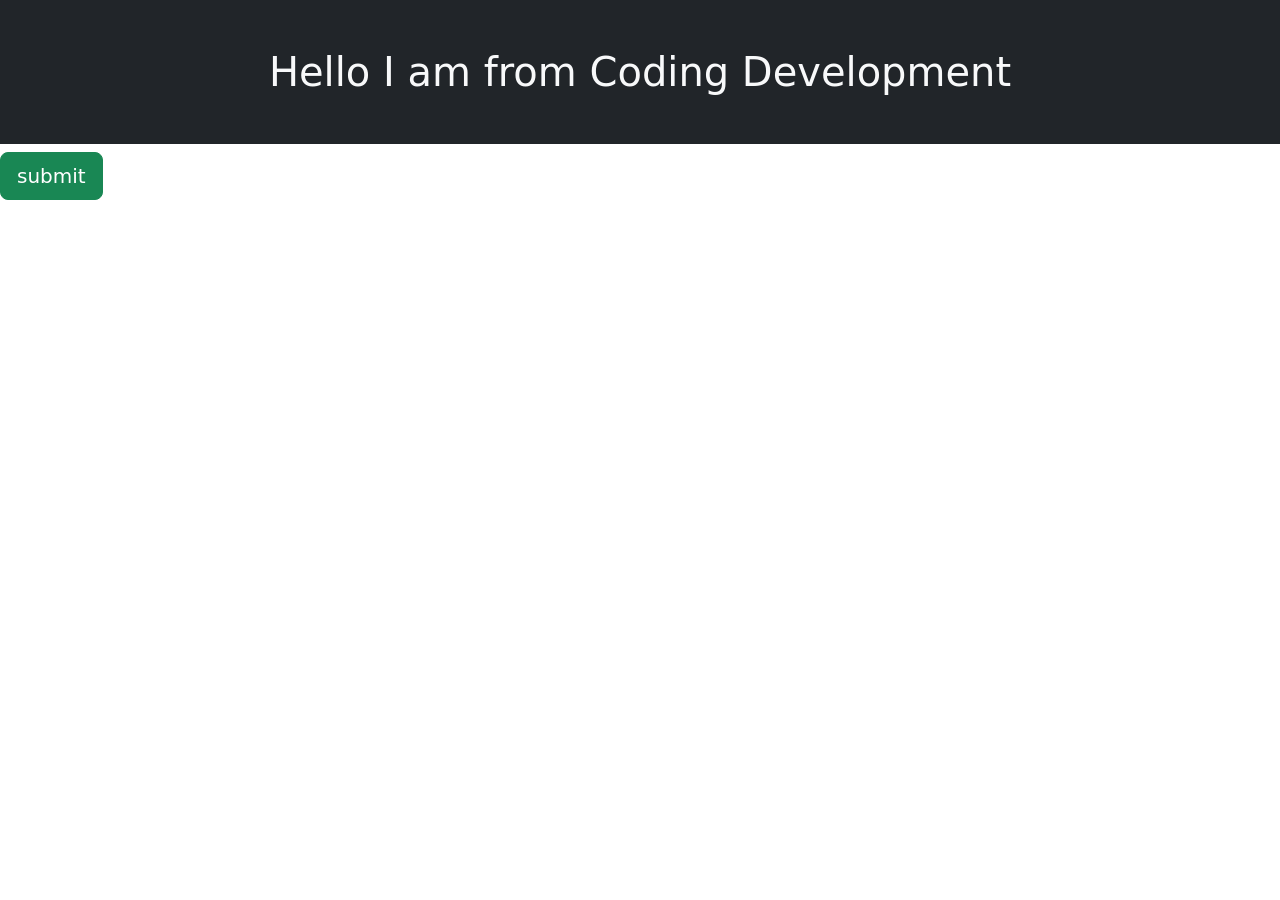
==== index.html @ db9dd6a1 "Added Login Page" ====
<!DOCTYPE html>
<html lang="en">
<head>
    <meta charset="UTF-8">
    <meta name="viewport" content="width=device-width, initial-scale=1.0">
    <title>Sample</title>
    <link href="https://cdn.jsdelivr.net/npm/bootstrap@5.3.3/dist/css/bootstrap.min.css" rel="stylesheet" integrity="sha384-QWTKZyjpPEjISv5WaRU9OFeRpok6YctnYmDr5pNlyT2bRjXh0JMhjY6hW+ALEwIH" crossorigin="anonymous">
</head>
<body>
    <h1 class="bg-dark text-light p-5 text-center">Hello I am from Coding Development</h1>
    <button class="btn btn-success btn-lg" type="button">submit</button>
</body>
</html>
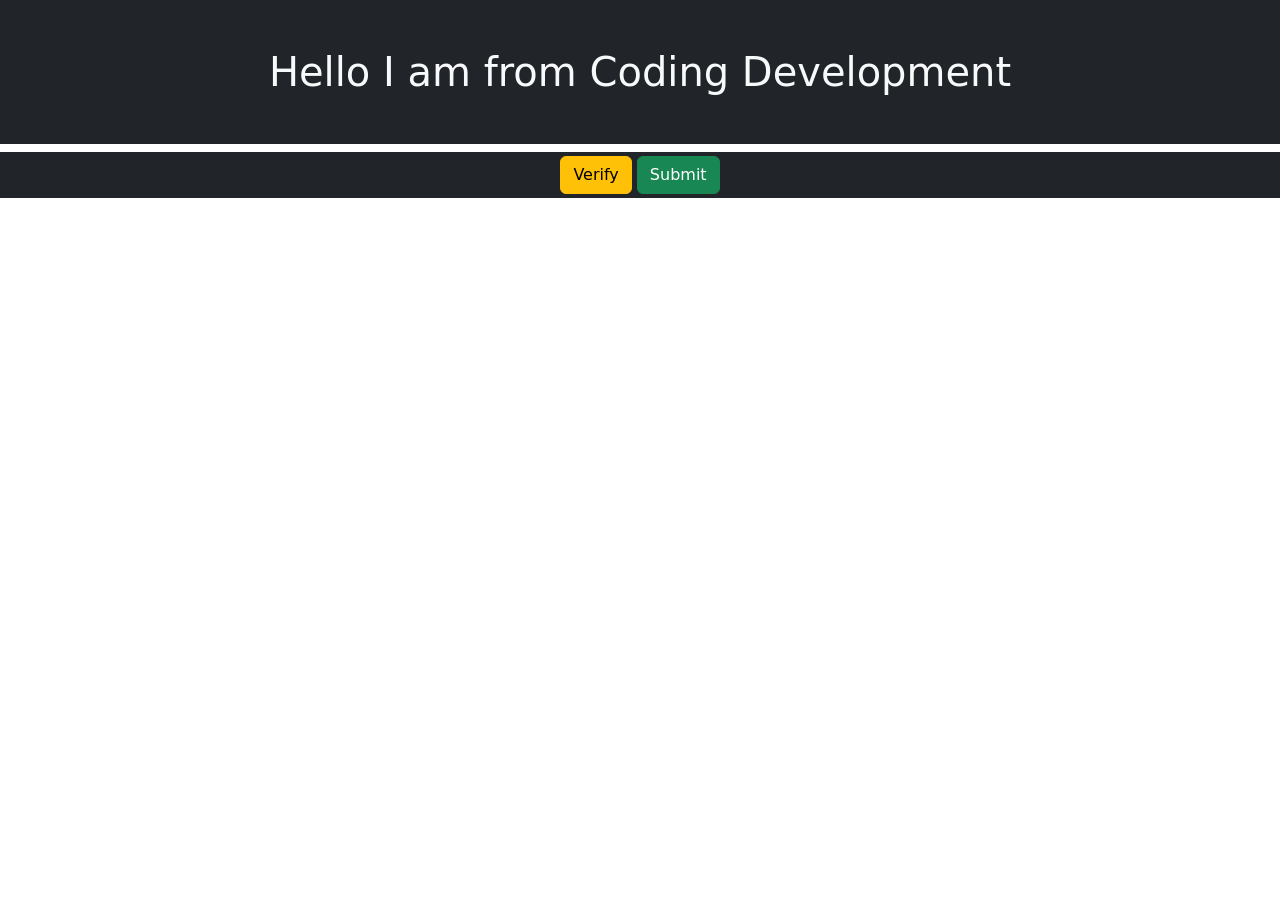
==== commit 5f58dc53: "Hotfix:Fixed the button added issue" ====
--- a/index.html
+++ b/index.html
@@ -8,6 +8,9 @@
 </head>
 <body>
     <h1 class="bg-dark text-light p-5 text-center">Hello I am from Coding Development</h1>
-    <button class="btn btn-success btn-lg" type="button">submit</button>
+    <div class="bg-dark p-1 text-center">
+    <button class="btn btn-warning btn-md" type="button">Verify</button>
+    <button class="btn btn-success btn-md" type="button">Submit</button>
+    </div>
 </body>
 </html>
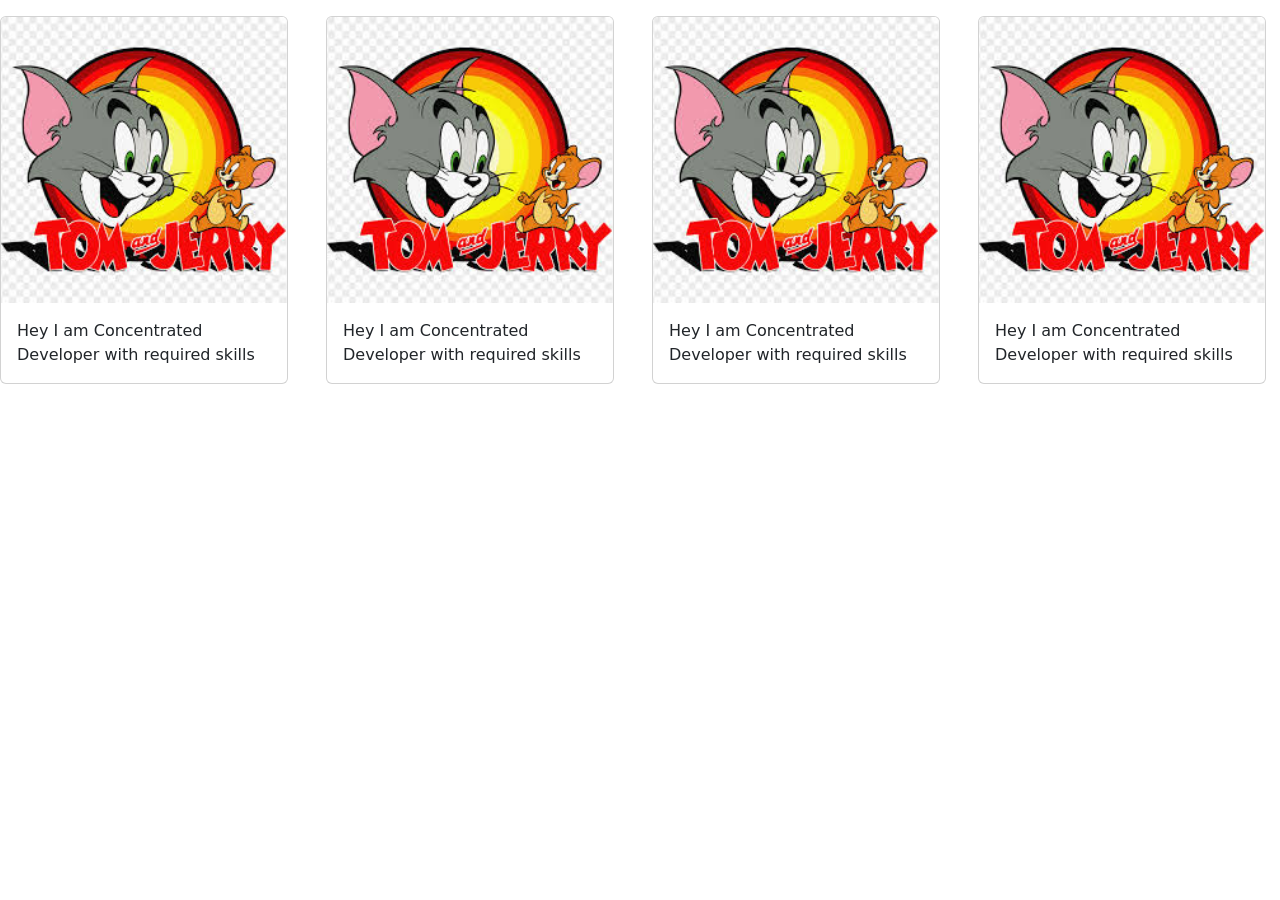
==== commit a588e864: "Added Basic Landing Page" ====
--- a/index.html
+++ b/index.html
@@ -3,14 +3,54 @@
 <head>
     <meta charset="UTF-8">
     <meta name="viewport" content="width=device-width, initial-scale=1.0">
-    <title>Sample</title>
-    <link href="https://cdn.jsdelivr.net/npm/bootstrap@5.3.3/dist/css/bootstrap.min.css" rel="stylesheet" integrity="sha384-QWTKZyjpPEjISv5WaRU9OFeRpok6YctnYmDr5pNlyT2bRjXh0JMhjY6hW+ALEwIH" crossorigin="anonymous">
+    <link rel="icon" type="image/png" href="images/logo.png">
+    <title>Demo</title>
+    <!-- Bootstrap CSS -->
+    <link href="https://cdn.jsdelivr.net/npm/bootstrap@5.3.2/dist/css/bootstrap.min.css" rel="stylesheet">
+    <!-- Bootstrap JS Bundle -->
+    <script src="https://cdn.jsdelivr.net/npm/bootstrap@5.3.2/dist/js/bootstrap.bundle.min.js"></script>
 </head>
 <body>
-    <h1 class="bg-dark text-light p-5 text-center">Hello I am from Coding Development</h1>
-    <div class="bg-dark p-1 text-center">
-    <button class="btn btn-warning btn-md" type="button">Verify</button>
-    <button class="btn btn-success btn-md" type="button">Submit</button>
+<div class="row mt-3">
+<div class="col lg-3">
+    <div class="card" style="width:18rem;">
+            <img class="card-img-top" src="images/logo.png" alt="cartoon">         <div class="card-body">
+            <div class="card-text">
+                Hey I am Concentrated Developer with required skills
+            </div>
+         </div>
     </div>
+</div>
+<div class="col lg-3">
+    <div class="card" style="width:18rem;">
+            <img class="card-img-top" src="images/logo.png" alt="cartoon">         <div class="card-body">
+            <div class="card-text">
+                Hey I am Concentrated Developer with required skills
+            </div>
+         </div>
+    </div>
+</div>
+<div class="col lg-3">
+    <div class="card" style="width:18rem;">
+            <img class="card-img-top" src="images/logo.png" alt="cartoon">         <div class="card-body">
+            <div class="card-text">
+                Hey I am Concentrated Developer with required skills
+            </div>
+         </div>
+    </div>
+</div>
+<div class="col lg-3">
+    <div class="card" style="width:18rem;">
+            <img class="card-img-top" src="images/logo.png" alt="cartoon">         <div class="card-body">
+            <div class="card-text">
+                Hey I am Concentrated Developer with required skills
+            </div>
+         </div>
+    </div>
+</div>
+
+
+</div>
+    
 </body>
-</html>
+</html>
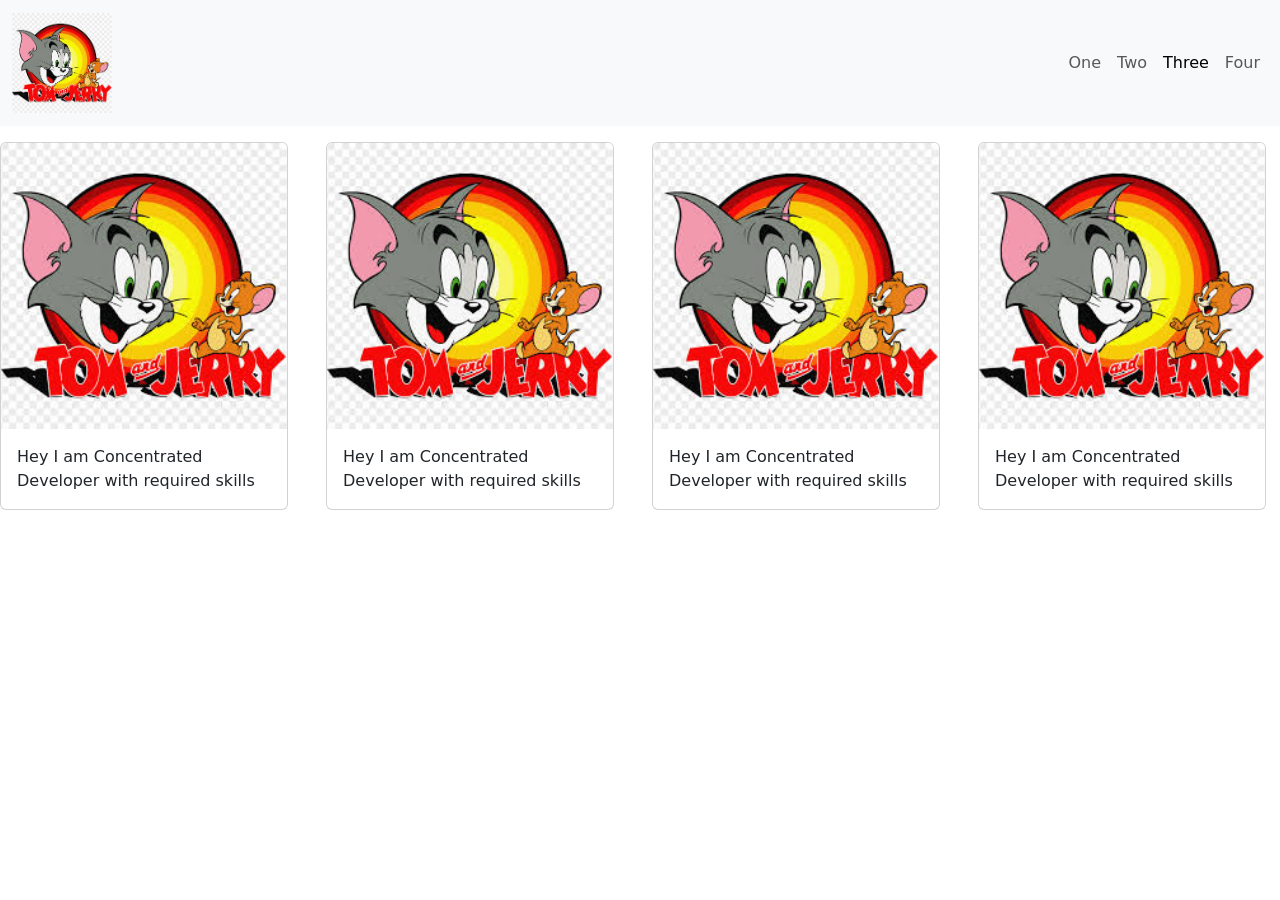
==== commit d073ea57: "Added Navigation Bar in the index page" ====
--- a/index.html
+++ b/index.html
@@ -11,6 +11,23 @@
     <script src="https://cdn.jsdelivr.net/npm/bootstrap@5.3.2/dist/js/bootstrap.bundle.min.js"></script>
 </head>
 <body>
+<nav class="navbar navbar-expand-lg navbar-light bg-light">
+    <div class="container-fluid">
+     <a class="navbar-brand" href="images/logo.png"><img src="images/logo.png" width="100px" height="100px"></a>
+    <button class="navbar-toggler" type="button" data-bs-target="#details" data-bs-toggle="collapse">
+        <span class="navbar-toggler-icon"></span>
+    </button>
+    <div class="collapse navbar-collapse" id="details">
+        <ul class="navbar-nav ms-auto">
+            <li class="nav-item"><a href="#" class="nav-link">One</a></li>
+            <li class="nav-item"><a href="#" class="nav-link">Two</a></li>
+            <li class="nav-item"><a href="#" class="nav-link active">Three</a></li>
+            <li class="nav-item"><a href="#" class="nav-link">Four</a></li>
+        </ul>
+    </div>
+    </div>
+
+</nav>
 <div class="row mt-3">
 <div class="col lg-3">
     <div class="card" style="width:18rem;">
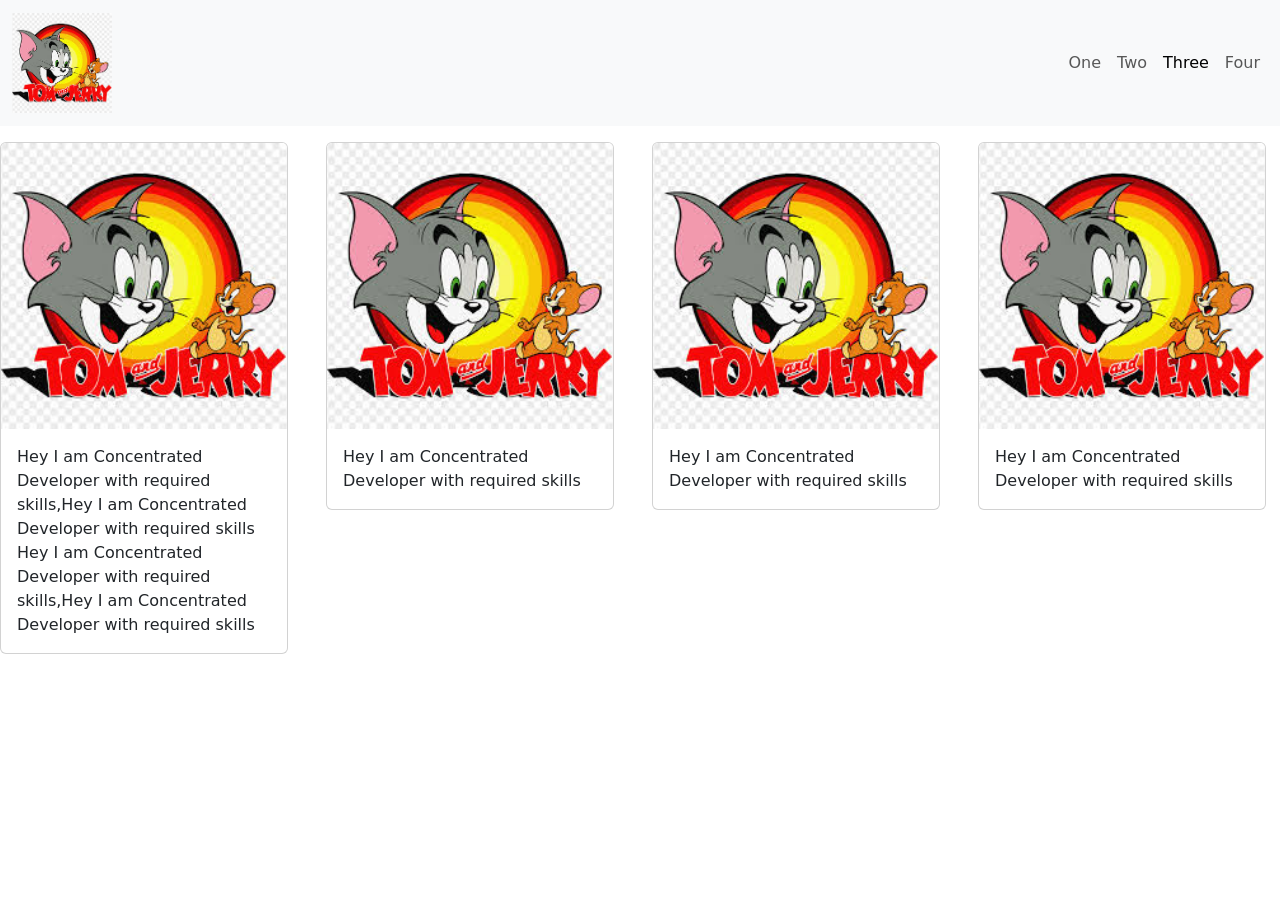
==== commit 9690744d: "Update index.html" ====
--- a/index.html
+++ b/index.html
@@ -33,7 +33,8 @@
     <div class="card" style="width:18rem;">
             <img class="card-img-top" src="images/logo.png" alt="cartoon">         <div class="card-body">
             <div class="card-text">
-                Hey I am Concentrated Developer with required skills
+                Hey I am Concentrated Developer with required skills,Hey I am Concentrated Developer with required skills 
+                Hey I am Concentrated Developer with required skills,Hey I am Concentrated Developer with required skills
             </div>
          </div>
     </div>
@@ -70,4 +71,4 @@
 </div>
     
 </body>
-</html>+</html>
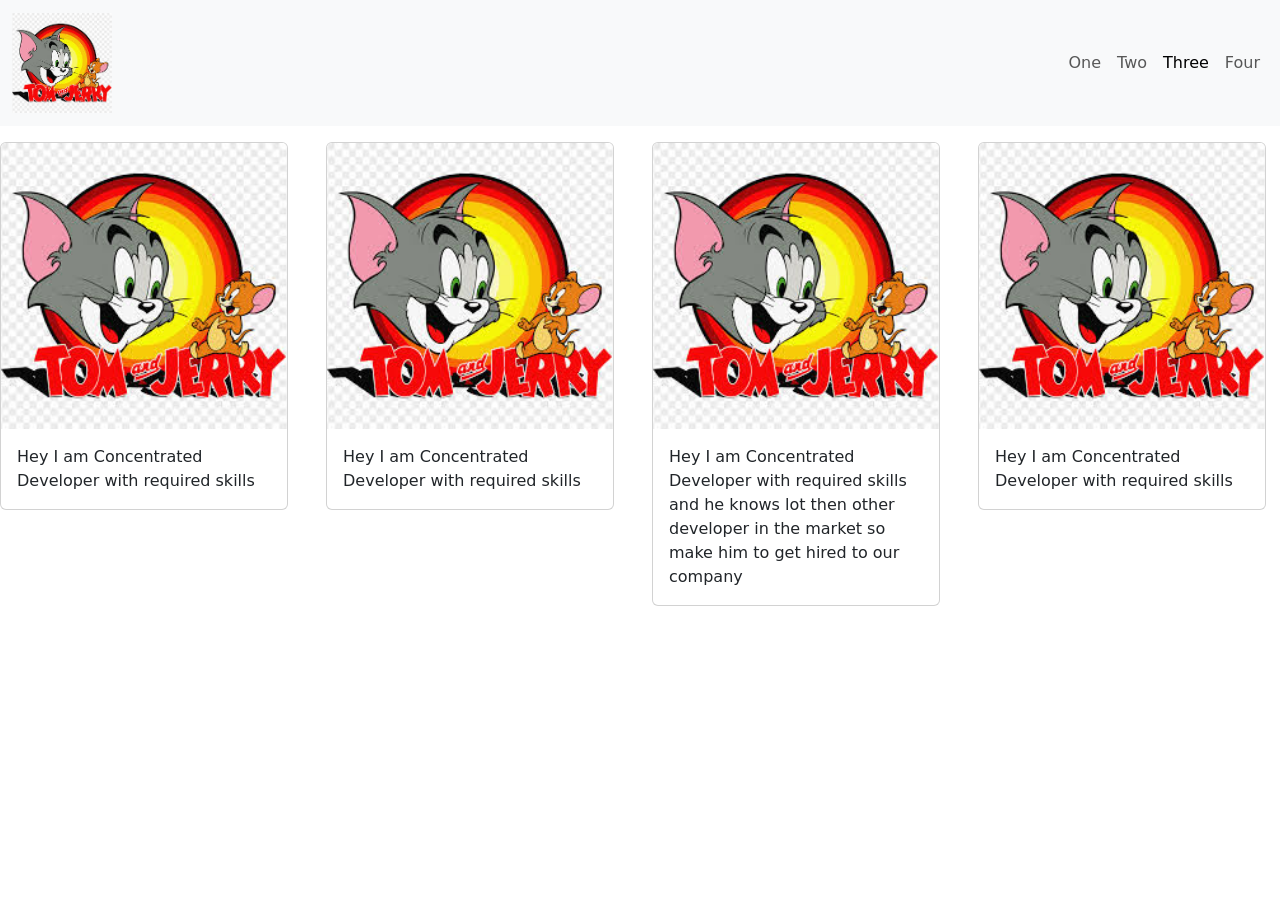
==== commit 1ac5595c: "Added the card text in the card" ====
--- a/index.html
+++ b/index.html
@@ -33,16 +33,6 @@
     <div class="card" style="width:18rem;">
             <img class="card-img-top" src="images/logo.png" alt="cartoon">         <div class="card-body">
             <div class="card-text">
-                Hey I am Concentrated Developer with required skills,Hey I am Concentrated Developer with required skills 
-                Hey I am Concentrated Developer with required skills,Hey I am Concentrated Developer with required skills
-            </div>
-         </div>
-    </div>
-</div>
-<div class="col lg-3">
-    <div class="card" style="width:18rem;">
-            <img class="card-img-top" src="images/logo.png" alt="cartoon">         <div class="card-body">
-            <div class="card-text">
                 Hey I am Concentrated Developer with required skills
             </div>
          </div>
@@ -62,6 +52,17 @@
             <img class="card-img-top" src="images/logo.png" alt="cartoon">         <div class="card-body">
             <div class="card-text">
                 Hey I am Concentrated Developer with required skills
+                and he knows lot then other developer in the market so make him to get hired to our 
+                company
+            </div>
+         </div>
+    </div>
+</div>
+<div class="col lg-3">
+    <div class="card" style="width:18rem;">
+            <img class="card-img-top" src="images/logo.png" alt="cartoon">         <div class="card-body">
+            <div class="card-text">
+                Hey I am Concentrated Developer with required skills
             </div>
          </div>
     </div>
@@ -71,4 +72,4 @@
 </div>
     
 </body>
-</html>
+</html>
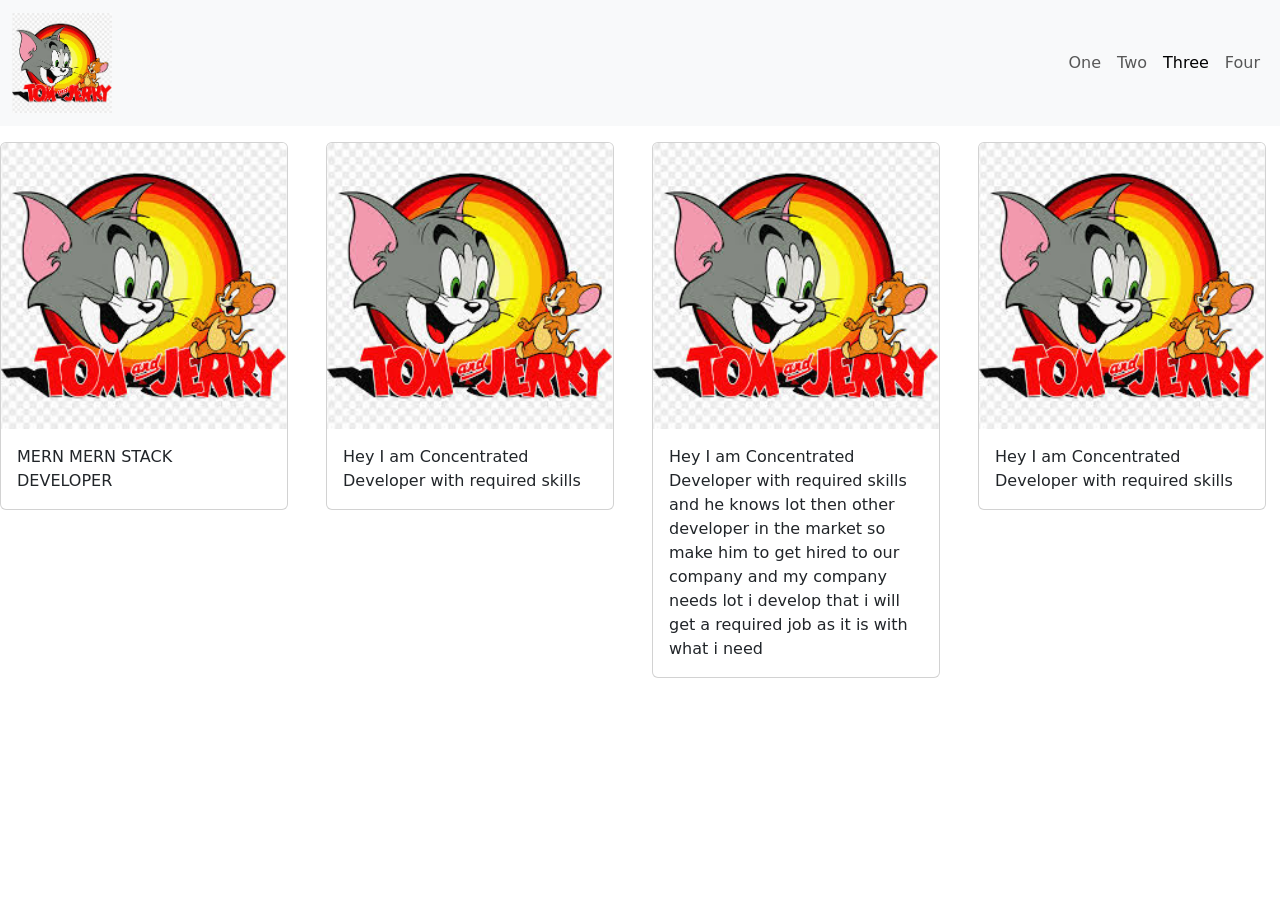
==== commit a6f60d91: "Few messages are added" ====
--- a/index.html
+++ b/index.html
@@ -33,7 +33,7 @@
     <div class="card" style="width:18rem;">
             <img class="card-img-top" src="images/logo.png" alt="cartoon">         <div class="card-body">
             <div class="card-text">
-                Hey I am Concentrated Developer with required skills
+                MERN MERN STACK DEVELOPER
             </div>
          </div>
     </div>
@@ -53,7 +53,7 @@
             <div class="card-text">
                 Hey I am Concentrated Developer with required skills
                 and he knows lot then other developer in the market so make him to get hired to our 
-                company
+                company and my company needs lot i develop that i will get a required job as it is with what i need
             </div>
          </div>
     </div>
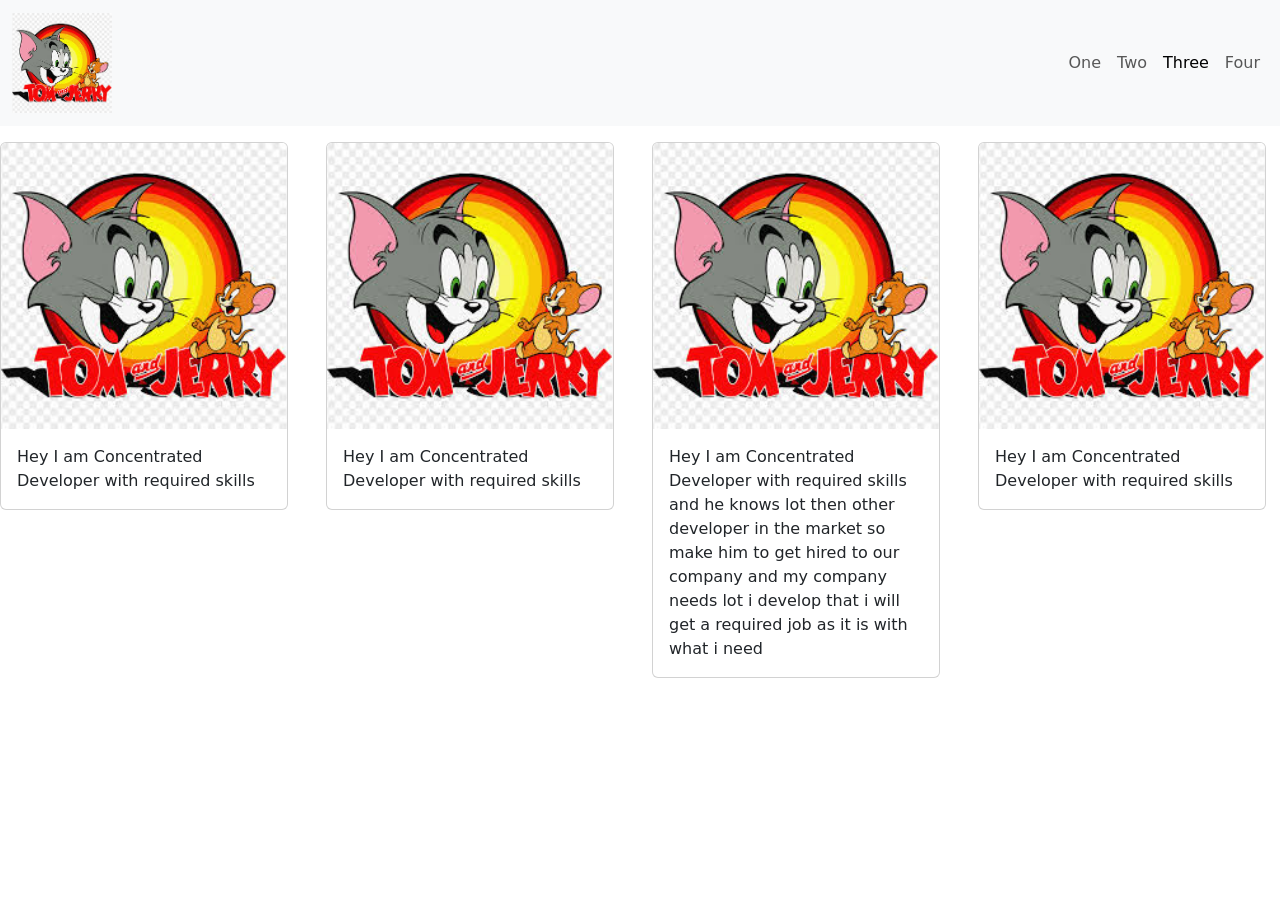
==== commit fe87a8ab: "Merge branch 'Feature-Login-Page' of https://github.com/rgokulnath24/demo_projects" ====
--- a/index.html
+++ b/index.html
@@ -33,7 +33,7 @@
     <div class="card" style="width:18rem;">
             <img class="card-img-top" src="images/logo.png" alt="cartoon">         <div class="card-body">
             <div class="card-text">
-                MERN MERN STACK DEVELOPER
+                Hey I am Concentrated Developer with required skills
             </div>
          </div>
     </div>
@@ -72,4 +72,4 @@
 </div>
     
 </body>
-</html>+</html>
